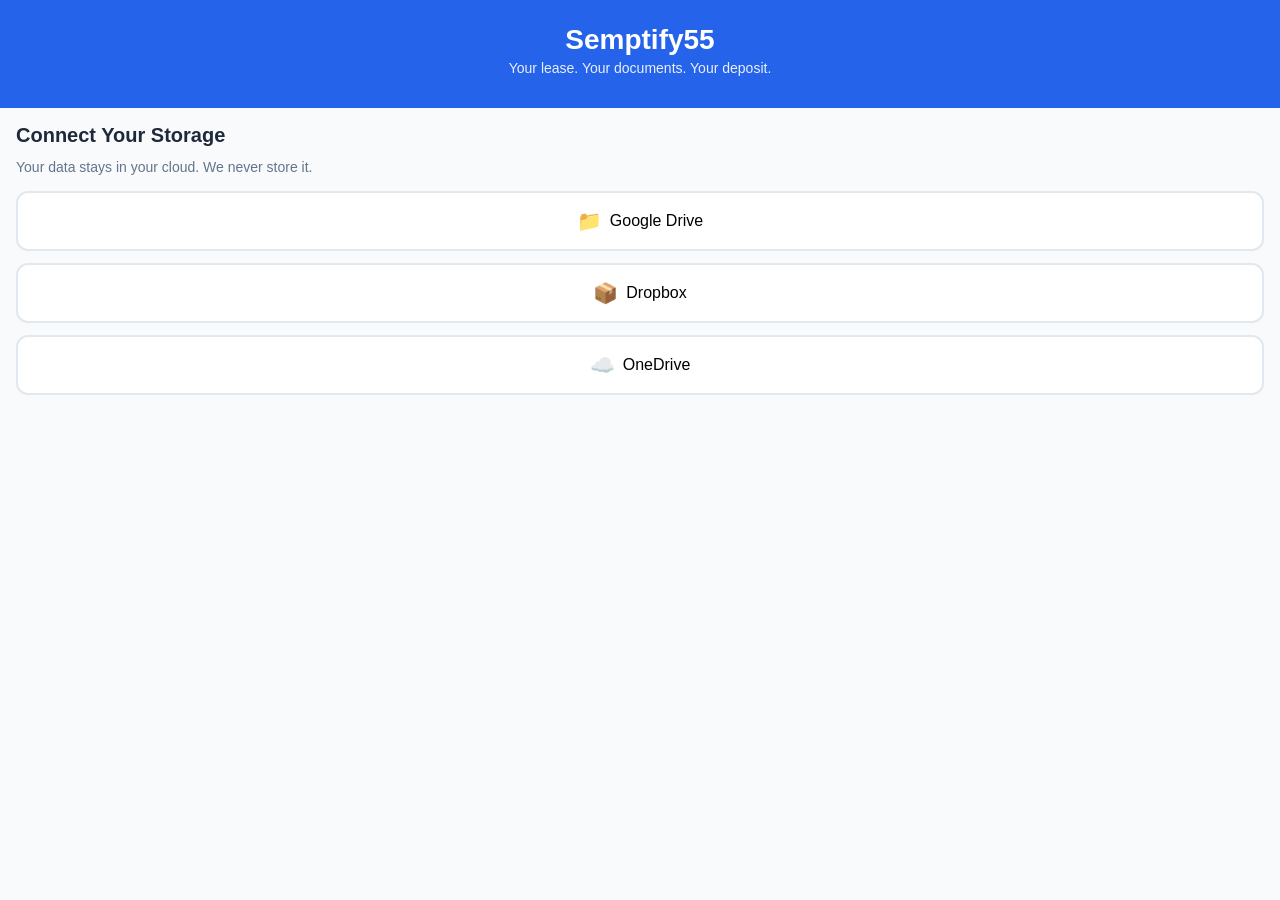
==== static/index.html @ 08c5f123 "Phase 1: Database models, core modules, alembic config" ====
<!DOCTYPE html>
<html lang="en">
<head>
    <meta charset="UTF-8">
    <meta name="viewport" content="width=device-width, initial-scale=1.0">
    <meta name="apple-mobile-web-app-capable" content="yes">
    <meta name="apple-mobile-web-app-status-bar-style" content="black-translucent">
    <link rel="apple-touch-icon" href="/static/images/icon-192.png">
    <title>Semptify55 - Your Lease. Your Documents. Your Deposit.</title>
    <link rel="stylesheet" href="/static/css/app.css">
    <link rel="manifest" href="/static/manifest.json">
</head>
<body>
    <div id="app">
        <header class="app-header">
            <h1>Semptify55</h1>
            <p class="tagline">Your lease. Your documents. Your deposit.</p>
        </header>

        <main class="app-main">
            <section id="auth-section" class="section">
                <h2>Connect Your Storage</h2>
                <p class="subtitle">Your data stays in your cloud. We never store it.</p>
                <div class="storage-buttons">
                    <button class="btn btn-storage btn-google" data-provider="google_drive">
                        <span class="icon">📁</span> Google Drive
                    </button>
                    <button class="btn btn-storage btn-dropbox" data-provider="dropbox">
                        <span class="icon">📦</span> Dropbox
                    </button>
                    <button class="btn btn-storage btn-onedrive" data-provider="onedrive">
                        <span class="icon">☁️</span> OneDrive
                    </button>
                </div>
            </section>

            <section id="cases-section" class="section hidden">
                <div class="section-header">
                    <h2>Your Cases</h2>
                    <button id="new-case-btn" class="btn btn-primary">+ New Case</button>
                </div>
                <div id="cases-list" class="cards-list">
                    <p class="empty-state">No cases yet. Create your first case.</p>
                </div>
            </section>

            <section id="tidbits-section" class="section hidden">
                <h2>Tenant Tidbits</h2>
                <div id="tidbits-list" class="tidbits-list">
                    <p class="empty-state">Loading tips...</p>
                </div>
            </section>
        </main>

        <nav class="app-nav hidden">
            <button class="nav-btn active" data-view="cases">Cases</button>
            <button class="nav-btn" data-view="tidbits">Tips</button>
            <button class="nav-btn" data-view="settings">Settings</button>
        </nav>
    </div>

    <div id="case-modal" class="modal hidden">
        <div class="modal-content">
            <h3>New Case</h3>
            <form id="case-form">
                <div class="form-group">
                    <label for="case-title">Title</label>
                    <input type="text" id="case-title" required placeholder="e.g., Deposit Dispute - 123 Main St">
                </div>
                <div class="form-group">
                    <label for="case-type">Type</label>
                    <select id="case-type">
                        <option value="deposit_dispute">Deposit Dispute</option>
                        <option value="repair_issue">Repair Issue</option>
                        <option value="lease_violation">Lease Violation</option>
                        <option value="eviction_defense">Eviction Defense</option>
                        <option value="other">Other</option>
                    </select>
                </div>
                <div class="form-group">
                    <label for="case-description">Description</label>
                    <textarea id="case-description" rows="3" placeholder="Brief description..."></textarea>
                </div>
                <div class="form-actions">
                    <button type="button" class="btn btn-secondary" id="cancel-case">Cancel</button>
                    <button type="submit" class="btn btn-primary">Create Case</button>
                </div>
            </form>
        </div>
    </div>

    <script src="/static/js/app.js"></script>
</body>
</html>
---- static/css/app.css ----
/* Semptify55 - Mobile-First Styles */
:root {
    --primary: #2563eb;
    --primary-dark: #1d4ed8;
    --secondary: #64748b;
    --success: #22c55e;
    --warning: #f59e0b;
    --danger: #ef4444;
    --bg: #f8fafc;
    --card: #ffffff;
    --text: #1e293b;
    --text-light: #64748b;
    --border: #e2e8f0;
    --radius: 12px;
    --shadow: 0 1px 3px rgba(0,0,0,0.1);
}

* {
    margin: 0;
    padding: 0;
    box-sizing: border-box;
}

html, body {
    height: 100%;
    font-family: -apple-system, BlinkMacSystemFont, 'Segoe UI', Roboto, sans-serif;
    background: var(--bg);
    color: var(--text);
    -webkit-font-smoothing: antialiased;
    touch-action: manipulation;
}

#app {
    min-height: 100%;
    display: flex;
    flex-direction: column;
    max-width: 100vw;
    overflow-x: hidden;
}

/* Header */
.app-header {
    background: var(--primary);
    color: white;
    padding: 1.5rem 1rem 2rem;
    text-align: center;
}

.app-header h1 {
    font-size: 1.75rem;
    font-weight: 700;
    margin-bottom: 0.25rem;
}

.tagline {
    font-size: 0.875rem;
    opacity: 0.9;
}

/* Main Content */
.app-main {
    flex: 1;
    padding: 1rem;
    padding-bottom: 5rem;
}

.section {
    margin-bottom: 1.5rem;
}

.section h2 {
    font-size: 1.25rem;
    margin-bottom: 0.75rem;
}

.subtitle {
    color: var(--text-light);
    font-size: 0.875rem;
    margin-bottom: 1rem;
}

.section-header {
    display: flex;
    justify-content: space-between;
    align-items: center;
    margin-bottom: 1rem;
}

/* Buttons */
.btn {
    display: inline-flex;
    align-items: center;
    justify-content: center;
    gap: 0.5rem;
    padding: 0.75rem 1.25rem;
    border: none;
    border-radius: var(--radius);
    font-size: 1rem;
    font-weight: 500;
    cursor: pointer;
    transition: all 0.2s;
    touch-action: manipulation;
}

.btn:active {
    transform: scale(0.98);
}

.btn-primary {
    background: var(--primary);
    color: white;
}

.btn-primary:hover {
    background: var(--primary-dark);
}

.btn-secondary {
    background: var(--card);
    color: var(--text);
    border: 1px solid var(--border);
}

.btn-storage {
    width: 100%;
    padding: 1rem;
    margin-bottom: 0.75rem;
    background: var(--card);
    border: 2px solid var(--border);
    font-size: 1rem;
}

.btn-storage:hover {
    border-color: var(--primary);
}

.btn-google:hover { border-color: #4285f4; }
.btn-dropbox:hover { border-color: #0061ff; }
.btn-onedrive:hover { border-color: #0078d4; }

/* Storage Buttons */
.storage-buttons {
    display: flex;
    flex-direction: column;
}

.icon {
    font-size: 1.25rem;
}

/* Cards */
.cards-list {
    display: flex;
    flex-direction: column;
    gap: 0.75rem;
}

.card {
    background: var(--card);
    border-radius: var(--radius);
    padding: 1rem;
    box-shadow: var(--shadow);
}

.card-title {
    font-weight: 600;
    margin-bottom: 0.25rem;
}

.card-meta {
    font-size: 0.875rem;
    color: var(--text-light);
}

.card-status {
    display: inline-block;
    padding: 0.25rem 0.5rem;
    border-radius: 9999px;
    font-size: 0.75rem;
    font-weight: 500;
    text-transform: uppercase;
}

.status-active {
    background: #dcfce7;
    color: #166534;
}

.status-resolved {
    background: #e2e8f0;
    color: #475569;
}

/* Tidbits */
.tidbits-list {
    display: flex;
    flex-direction: column;
    gap: 0.75rem;
}

.tidbit {
    background: var(--card);
    border-radius: var(--radius);
    padding: 1rem;
    box-shadow: var(--shadow);
    border-left: 4px solid var(--primary);
}

.tidbit-title {
    font-weight: 600;
    margin-bottom: 0.5rem;
}

.tidbit-content {
    font-size: 0.9375rem;
    line-height: 1.5;
    color: var(--text);
}

.tidbit-meta {
    margin-top: 0.5rem;
    font-size: 0.75rem;
    color: var(--text-light);
}

/* Navigation */
.app-nav {
    position: fixed;
    bottom: 0;
    left: 0;
    right: 0;
    background: var(--card);
    border-top: 1px solid var(--border);
    display: flex;
    padding: 0.5rem;
    z-index: 100;
}

.nav-btn {
    flex: 1;
    padding: 0.5rem;
    background: none;
    border: none;
    color: var(--text-light);
    font-size: 0.75rem;
    cursor: pointer;
}

.nav-btn.active {
    color: var(--primary);
    font-weight: 600;
}

/* Empty State */
.empty-state {
    text-align: center;
    color: var(--text-light);
    padding: 2rem;
    font-size: 0.9375rem;
}

/* Hidden */
.hidden {
    display: none !important;
}

/* Modal */
.modal {
    position: fixed;
    inset: 0;
    background: rgba(0,0,0,0.5);
    display: flex;
    align-items: center;
    justify-content: center;
    padding: 1rem;
    z-index: 200;
}

.modal-content {
    background: var(--card);
    border-radius: var(--radius);
    padding: 1.5rem;
    width: 100%;
    max-width: 400px;
    max-height: 90vh;
    overflow-y: auto;
}

.modal-content h3 {
    margin-bottom: 1rem;
}

/* Form */
.form-group {
    margin-bottom: 1rem;
}

.form-group label {
    display: block;
    font-size: 0.875rem;
    font-weight: 500;
    margin-bottom: 0.25rem;
}

.form-group input,
.form-group select,
.form-group textarea {
    width: 100%;
    padding: 0.75rem;
    border: 1px solid var(--border);
    border-radius: var(--radius);
    font-size: 1rem;
    font-family: inherit;
}

.form-group input:focus,
.form-group select:focus,
.form-group textarea:focus {
    outline: none;
    border-color: var(--primary);
}

.form-actions {
    display: flex;
    gap: 0.75rem;
    margin-top: 1.5rem;
}

.form-actions .btn {
    flex: 1;
}

/* Utilities */
.text-center { text-align: center; }
.mt-1 { margin-top: 0.5rem; }
.mt-2 { margin-top: 1rem; }
.mb-1 { margin-bottom: 0.5rem; }
.mb-2 { margin-bottom: 1rem; }
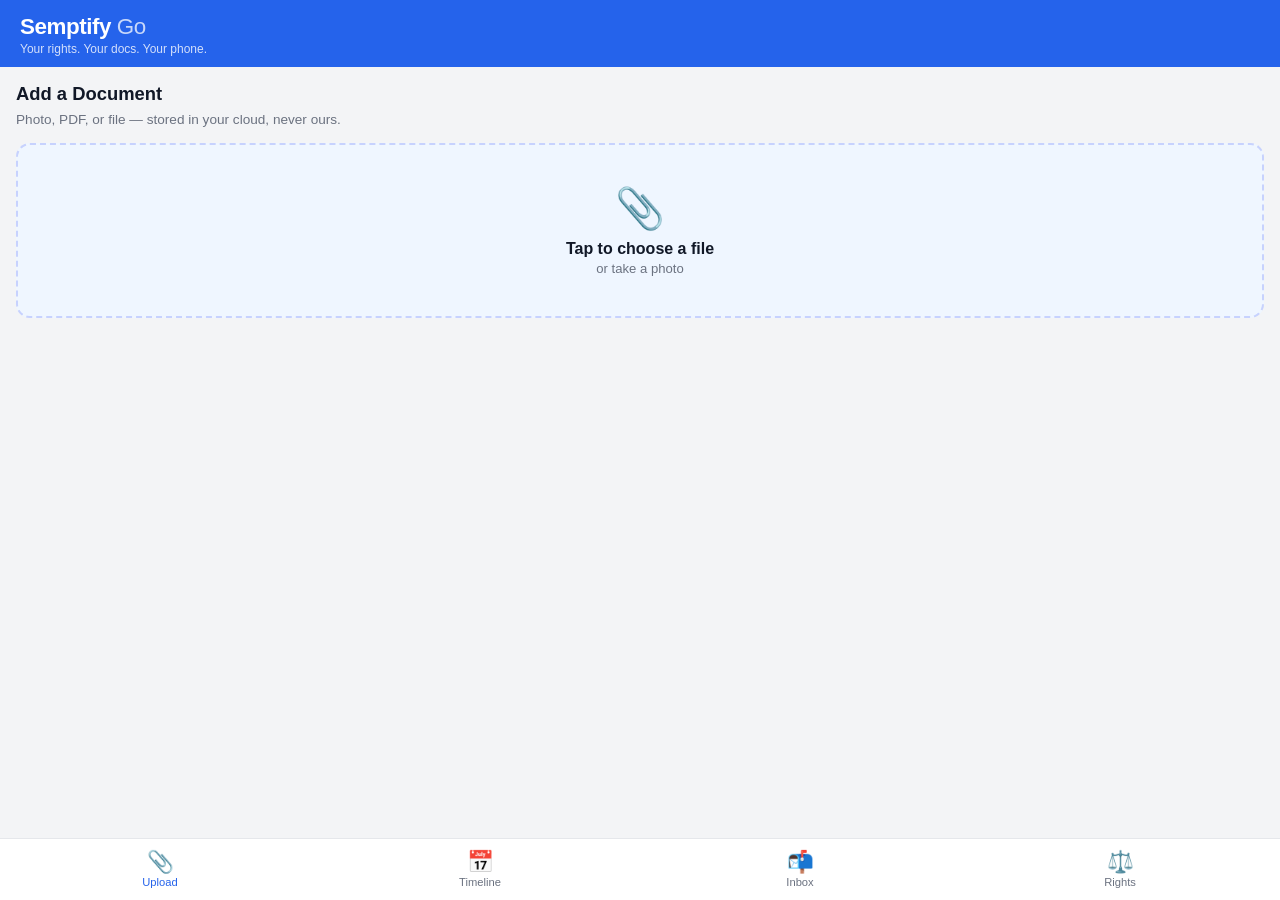
==== commit eb5d8fdb: "Semptify Go: mobile PWA edition — 4-screen layout, go.css, go.js, service worker" ====
--- a/static/index.html
+++ b/static/index.html
@@ -6,89 +6,119 @@
     <meta name="apple-mobile-web-app-capable" content="yes">
     <meta name="apple-mobile-web-app-status-bar-style" content="black-translucent">
     <link rel="apple-touch-icon" href="/static/images/icon-192.png">
-    <title>Semptify55 - Your Lease. Your Documents. Your Deposit.</title>
-    <link rel="stylesheet" href="/static/css/app.css">
+    <title>Semptify Go — Your Rights. Your Docs. Your Phone.</title>
+    <link rel="stylesheet" href="/static/css/go.css">
     <link rel="manifest" href="/static/manifest.json">
 </head>
 <body>
     <div id="app">
-        <header class="app-header">
-            <h1>Semptify55</h1>
-            <p class="tagline">Your lease. Your documents. Your deposit.</p>
+        <header class="go-header">
+            <div class="go-logo">Semptify <span>Go</span></div>
+            <p class="go-tagline">Your rights. Your docs. Your phone.</p>
         </header>
 
-        <main class="app-main">
-            <section id="auth-section" class="section">
-                <h2>Connect Your Storage</h2>
-                <p class="subtitle">Your data stays in your cloud. We never store it.</p>
-                <div class="storage-buttons">
-                    <button class="btn btn-storage btn-google" data-provider="google_drive">
-                        <span class="icon">📁</span> Google Drive
-                    </button>
-                    <button class="btn btn-storage btn-dropbox" data-provider="dropbox">
-                        <span class="icon">📦</span> Dropbox
-                    </button>
-                    <button class="btn btn-storage btn-onedrive" data-provider="onedrive">
-                        <span class="icon">☁️</span> OneDrive
-                    </button>
+        <main class="go-main">
+
+            <!-- ── SCREEN: Upload ─────────────────────────────────── -->
+            <section id="screen-upload" class="go-screen active">
+                <h2 class="go-screen-title">Add a Document</h2>
+                <p class="go-hint">Photo, PDF, or file — stored in your cloud, never ours.</p>
+                <div class="go-upload-zone" id="upload-zone">
+                    <div class="go-upload-icon">📎</div>
+                    <div class="go-upload-label">Tap to choose a file</div>
+                    <div class="go-upload-sub">or take a photo</div>
+                    <input type="file" id="file-input" accept="image/*,application/pdf,.doc,.docx" aria-label="Choose a document or photo to upload" title="Choose a document or photo"/>
+                </div>
+                <div class="go-upload-meta hidden" id="upload-meta">
+                    <select id="upload-case" class="go-select" aria-label="Select a case" title="Select a case">
+                        <option value="">— Select a case —</option>
+                    </select>
+                    <select id="upload-type" class="go-select" aria-label="Document type" title="Document type">
+                        <option value="lease">Lease</option>
+                        <option value="notice">Notice</option>
+                        <option value="photo">Photo / Evidence</option>
+                        <option value="receipt">Receipt</option>
+                        <option value="correspondence">Correspondence</option>
+                        <option value="other">Other</option>
+                    </select>
+                    <textarea id="upload-note" class="go-textarea" rows="2" placeholder="Optional note…"></textarea>
+                    <button class="go-btn go-btn-primary" id="upload-submit">Upload</button>
+                </div>
+                <div id="upload-result" class="go-result hidden"></div>
+            </section>
+
+            <!-- ── SCREEN: Timeline ──────────────────────────────── -->
+            <section id="screen-timeline" class="go-screen">
+                <h2 class="go-screen-title">My Timeline</h2>
+                <div id="timeline-list" class="go-timeline">
+                    <p class="go-empty">No events yet. Upload a document to start your record.</p>
                 </div>
             </section>
 
-            <section id="cases-section" class="section hidden">
-                <div class="section-header">
-                    <h2>Your Cases</h2>
-                    <button id="new-case-btn" class="btn btn-primary">+ New Case</button>
-                </div>
-                <div id="cases-list" class="cards-list">
-                    <p class="empty-state">No cases yet. Create your first case.</p>
+            <!-- ── SCREEN: Inbox ─────────────────────────────────── -->
+            <section id="screen-inbox" class="go-screen">
+                <h2 class="go-screen-title">Inbox</h2>
+                <div id="inbox-list" class="go-inbox">
+                    <p class="go-empty">No messages.</p>
                 </div>
             </section>
 
-            <section id="tidbits-section" class="section hidden">
-                <h2>Tenant Tidbits</h2>
-                <div id="tidbits-list" class="tidbits-list">
-                    <p class="empty-state">Loading tips...</p>
+            <!-- ── SCREEN: Help ──────────────────────────────────── -->
+            <section id="screen-help" class="go-screen">
+                <h2 class="go-screen-title">Know Your Rights</h2>
+                <div class="go-help-cards">
+                    <div class="go-help-card">
+                        <div class="go-help-icon">🏠</div>
+                        <strong>Habitability</strong>
+                        <p>Your landlord must keep the unit safe and livable. Document every repair request in writing.</p>
+                    </div>
+                    <div class="go-help-card">
+                        <div class="go-help-icon">💰</div>
+                        <strong>Security Deposit</strong>
+                        <p>In MN, landlords must return your deposit within 21 days of move-out or provide an itemized list.</p>
+                    </div>
+                    <div class="go-help-card">
+                        <div class="go-help-icon">📋</div>
+                        <strong>Eviction Notice</strong>
+                        <p>You must receive written notice before any eviction filing. Keep every notice you receive.</p>
+                    </div>
+                    <div class="go-help-card">
+                        <div class="go-help-icon">🔒</div>
+                        <strong>Retaliation</strong>
+                        <p>It is illegal for a landlord to evict you for reporting code violations or organizing with neighbors.</p>
+                    </div>
+                    <div class="go-help-card">
+                        <div class="go-help-icon">📞</div>
+                        <strong>Get Help</strong>
+                        <p>HOME Line (MN): <a href="tel:6127281411">612-728-1411</a><br>
+                        Legal Aid: <a href="tel:6125341313">612-534-1313</a></p>
+                    </div>
                 </div>
             </section>
+
         </main>
 
-        <nav class="app-nav hidden">
-            <button class="nav-btn active" data-view="cases">Cases</button>
-            <button class="nav-btn" data-view="tidbits">Tips</button>
-            <button class="nav-btn" data-view="settings">Settings</button>
+        <!-- ── Bottom nav ───────────────────────────────────────── -->
+        <nav class="go-nav">
+            <button class="go-nav-btn active" data-screen="upload">
+                <span class="go-nav-icon">📎</span>
+                <span class="go-nav-label">Upload</span>
+            </button>
+            <button class="go-nav-btn" data-screen="timeline">
+                <span class="go-nav-icon">📅</span>
+                <span class="go-nav-label">Timeline</span>
+            </button>
+            <button class="go-nav-btn" data-screen="inbox">
+                <span class="go-nav-icon">📬</span>
+                <span class="go-nav-label">Inbox</span>
+            </button>
+            <button class="go-nav-btn" data-screen="help">
+                <span class="go-nav-icon">⚖️</span>
+                <span class="go-nav-label">Rights</span>
+            </button>
         </nav>
     </div>
 
-    <div id="case-modal" class="modal hidden">
-        <div class="modal-content">
-            <h3>New Case</h3>
-            <form id="case-form">
-                <div class="form-group">
-                    <label for="case-title">Title</label>
-                    <input type="text" id="case-title" required placeholder="e.g., Deposit Dispute - 123 Main St">
-                </div>
-                <div class="form-group">
-                    <label for="case-type">Type</label>
-                    <select id="case-type">
-                        <option value="deposit_dispute">Deposit Dispute</option>
-                        <option value="repair_issue">Repair Issue</option>
-                        <option value="lease_violation">Lease Violation</option>
-                        <option value="eviction_defense">Eviction Defense</option>
-                        <option value="other">Other</option>
-                    </select>
-                </div>
-                <div class="form-group">
-                    <label for="case-description">Description</label>
-                    <textarea id="case-description" rows="3" placeholder="Brief description..."></textarea>
-                </div>
-                <div class="form-actions">
-                    <button type="button" class="btn btn-secondary" id="cancel-case">Cancel</button>
-                    <button type="submit" class="btn btn-primary">Create Case</button>
-                </div>
-            </form>
-        </div>
-    </div>
-
-    <script src="/static/js/app.js"></script>
+    <script src="/static/js/go.js"></script>
 </body>
 </html>
--- a/static/css/go.css
+++ b/static/css/go.css
@@ -0,0 +1,128 @@
+/* Semptify Go — Mobile-first PWA styles */
+*, *::before, *::after { box-sizing: border-box; margin: 0; padding: 0; }
+
+:root {
+  --blue:   #2563eb;
+  --dark:   #111827;
+  --muted:  #6b7280;
+  --light:  #f3f4f6;
+  --white:  #ffffff;
+  --radius: 14px;
+  --nav-h:  62px;
+  --header-h: 70px;
+}
+
+html, body { height: 100%; background: var(--light); font-family: -apple-system, BlinkMacSystemFont, "Segoe UI", sans-serif; color: var(--dark); }
+
+#app { display: flex; flex-direction: column; height: 100dvh; overflow: hidden; }
+
+/* ── Header ──────────────────────────────────────────────── */
+.go-header {
+  background: var(--blue);
+  color: var(--white);
+  padding: .9rem 1.25rem .7rem;
+  flex-shrink: 0;
+}
+.go-logo { font-size: 1.4rem; font-weight: 800; letter-spacing: -.02em; }
+.go-logo span { opacity: .75; font-weight: 400; }
+.go-tagline { font-size: .75rem; opacity: .8; margin-top: .1rem; }
+
+/* ── Main / screens ──────────────────────────────────────── */
+.go-main { flex: 1; overflow-y: auto; padding: 1rem 1rem calc(var(--nav-h) + .5rem); }
+
+.go-screen { display: none; }
+.go-screen.active { display: block; }
+
+.go-screen-title { font-size: 1.15rem; font-weight: 700; margin-bottom: .4rem; }
+.go-hint { font-size: .85rem; color: var(--muted); margin-bottom: 1rem; }
+.go-empty { color: var(--muted); font-size: .9rem; text-align: center; padding: 2rem 0; }
+
+/* ── Upload zone ─────────────────────────────────────────── */
+.go-upload-zone {
+  border: 2px dashed #c7d2fe;
+  background: #eff6ff;
+  border-radius: var(--radius);
+  padding: 2.5rem 1rem;
+  text-align: center;
+  cursor: pointer;
+  position: relative;
+  transition: background .15s;
+}
+.go-upload-zone:active { background: #dbeafe; }
+.go-upload-zone input[type=file] {
+  position: absolute; inset: 0; opacity: 0; cursor: pointer; width: 100%; height: 100%;
+}
+.go-upload-icon { font-size: 2.5rem; margin-bottom: .5rem; }
+.go-upload-label { font-weight: 600; font-size: 1rem; }
+.go-upload-sub { font-size: .82rem; color: var(--muted); margin-top: .2rem; }
+
+/* ── Upload meta ─────────────────────────────────────────── */
+.go-upload-meta { display: flex; flex-direction: column; gap: .75rem; margin-top: 1rem; }
+.go-select, .go-textarea {
+  width: 100%; padding: .75rem 1rem; border: 1.5px solid #d1d5db;
+  border-radius: 10px; font-size: .95rem; background: var(--white);
+  color: var(--dark); appearance: none;
+}
+.go-select:focus, .go-textarea:focus { outline: none; border-color: var(--blue); box-shadow: 0 0 0 3px rgba(37,99,235,.12); }
+.go-textarea { resize: none; }
+
+.go-btn { width: 100%; padding: .9rem; border: none; border-radius: 10px; font-size: 1rem; font-weight: 700; cursor: pointer; }
+.go-btn-primary { background: var(--blue); color: var(--white); }
+.go-btn-primary:active { background: #1d4ed8; }
+
+.go-result { padding: .75rem 1rem; border-radius: 10px; font-size: .9rem; margin-top: .5rem; }
+.go-result.success { background: #dcfce7; color: #166534; }
+.go-result.error   { background: #fee2e2; color: #991b1b; }
+
+/* ── Timeline ────────────────────────────────────────────── */
+.go-timeline { display: flex; flex-direction: column; gap: .75rem; }
+.go-timeline-item {
+  background: var(--white); border-radius: var(--radius);
+  padding: .9rem 1rem; border-left: 4px solid var(--blue);
+  box-shadow: 0 1px 4px rgba(0,0,0,.06);
+}
+.go-timeline-date { font-size: .75rem; color: var(--muted); margin-bottom: .25rem; }
+.go-timeline-title { font-weight: 600; font-size: .95rem; }
+.go-timeline-type { font-size: .78rem; color: var(--muted); margin-top: .15rem; }
+
+/* ── Inbox ───────────────────────────────────────────────── */
+.go-inbox { display: flex; flex-direction: column; gap: .75rem; }
+.go-inbox-item {
+  background: var(--white); border-radius: var(--radius);
+  padding: .9rem 1rem; box-shadow: 0 1px 4px rgba(0,0,0,.06);
+}
+.go-inbox-from { font-weight: 600; font-size: .9rem; }
+.go-inbox-msg  { font-size: .85rem; color: var(--muted); margin-top: .2rem; }
+
+/* ── Help cards ──────────────────────────────────────────── */
+.go-help-cards { display: flex; flex-direction: column; gap: .85rem; }
+.go-help-card {
+  background: var(--white); border-radius: var(--radius);
+  padding: 1rem 1.1rem; box-shadow: 0 1px 4px rgba(0,0,0,.06);
+}
+.go-help-icon { font-size: 1.5rem; margin-bottom: .35rem; }
+.go-help-card strong { font-size: .95rem; display: block; margin-bottom: .3rem; }
+.go-help-card p { font-size: .85rem; color: var(--muted); line-height: 1.5; }
+.go-help-card a { color: var(--blue); }
+
+/* ── Bottom nav ──────────────────────────────────────────── */
+.go-nav {
+  position: fixed; bottom: 0; left: 0; right: 0;
+  height: var(--nav-h);
+  background: var(--white);
+  border-top: 1px solid #e5e7eb;
+  display: flex;
+  z-index: 100;
+  padding-bottom: env(safe-area-inset-bottom, 0);
+}
+.go-nav-btn {
+  flex: 1; background: none; border: none; cursor: pointer;
+  display: flex; flex-direction: column; align-items: center; justify-content: center;
+  gap: .2rem; color: var(--muted); font-size: .7rem; font-weight: 500;
+  padding: .4rem 0; transition: color .15s;
+}
+.go-nav-btn.active { color: var(--blue); }
+.go-nav-icon { font-size: 1.35rem; line-height: 1; }
+
+/* ── Utilities ───────────────────────────────────────────── */
+.hidden { display: none !important; }
